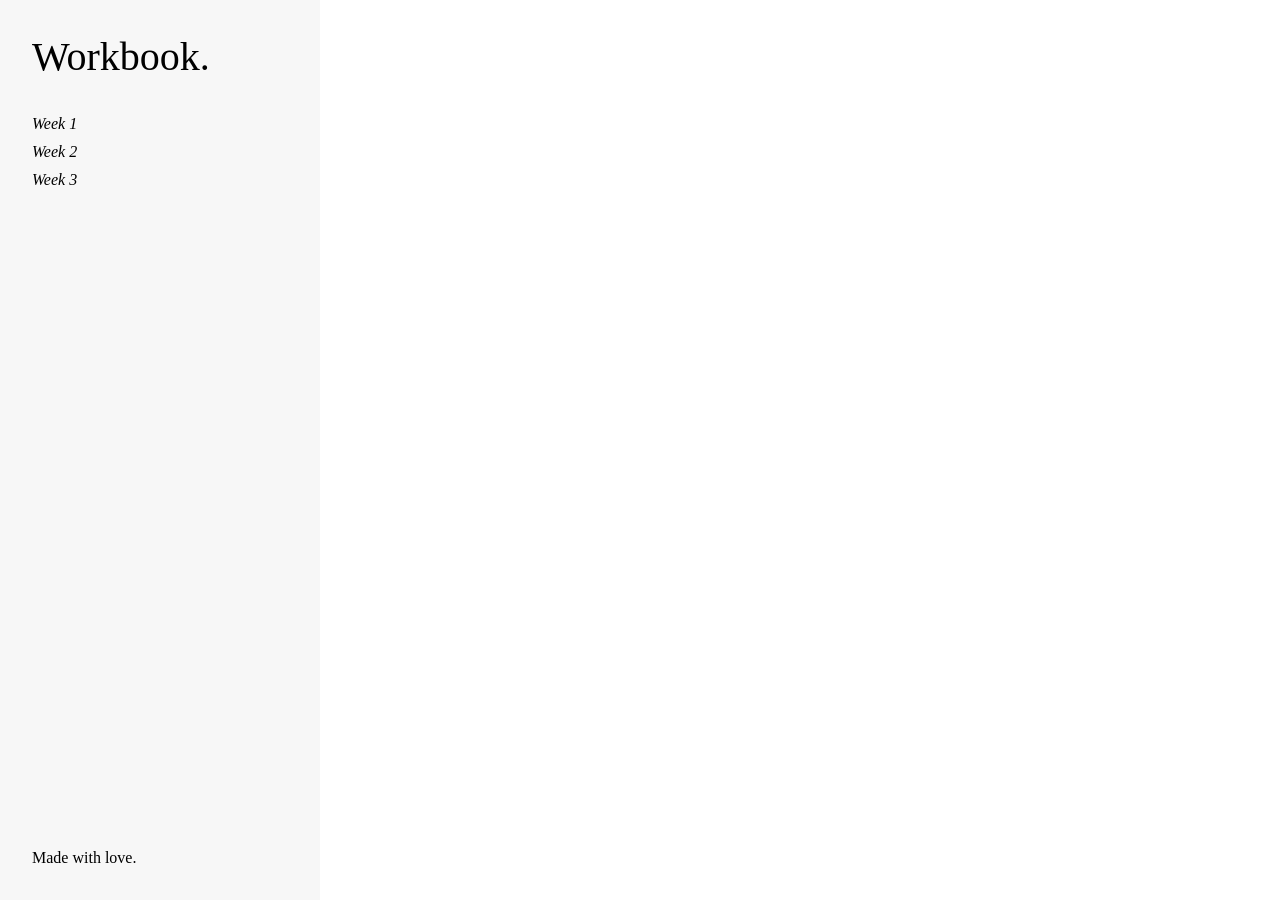
==== home.html @ e2b47c73 "Add files via upload" ====
<!DOCTYPE html>
 <html lang="en">
<head>
    <meta charset="UTF-8">
    <meta http-equiv="X-UA-Compatible" content="IE=edge">
    <meta name="viewport" content="width=device-width, initial-scale=1.0">
<title>HOME</title>
<link rel="icon" href="images/graphic.png">
<link rel="stylesheet" href="ss.index.css">
</head>

<body>
    <header class="home-header">
        <div class="home-header-container">
            <a class="nav-title" href="home.html">Workbook.</a>
    
            <nav class="home-nav">
                <a href="week1.html">Week 1</a>
                <a href="week2.html">Week 2</a>
                <a href="week3.html">Week 3</a>
            </nav>
        </div>

        <nav>
            <a class="made-with-love" href="index.html">Made with love.</a>
        </nav>
    </header>

    <section class="home-section">
            <img class="home-graphic-1" src="images/home-gif.png" alt="">
        </div>
    </section>

    <svg class="trail" viewBox="0 0 1 1">
        <path class="trail-line" d=""/>
    </svg>

</body>

<script src="jsworkbook.js"></script>
<script src="trail.js"></script>

</html>
---- ss.index.css ----
@import url(https://fonts.googleapis.com/css?family=Khula:700);
@import url('../fonts/Sentient-Variable.woff2');
@import url('../fonts/Switzer-Variable.woff2');
@import url('../fonts/Gambarino-Regular.woff2');

.montserrat-me> {
  font-family: "Montserrat", sans-serif;
  font-optical-sizing: auto;
  font-weight: 400;
  font-style: normal;
}

/* universal styling */
* {
    margin: 0px;
    padding: 0px;
    box-sizing: border-box;
    /* cursor:url('images/cursor.5ff4b071.svg'), pointer; */
}

a {
  text-decoration: none;
}

a:link {
  color: black;
}

:root {
  --background-color: white;
  --text-color: black;
  --highlight-color: blue;
  --gridline-color: grey;
}

html {
  font-family: Montserrat;
  font-size: 1em;
  text-decoration: none;
  background-color: var(--background-color);
  color: var(--text-color);
  line-height: 1.25;
}

body {
  background-size: calc(100w / 12) 1px;
  background-image: linear-gradient(to right, var(--gridline-color) 1px, transparent 1px);
  display: grid;
  grid-template-columns: repeat(12,1fr);
  min-height: 100vh;
}

.home-header {
  grid-column: span 2;
  position: sticky;
  top: 0;
  height: 100vh;
  display: flex;
  flex-direction: column;
  align-items: flex-start;
  justify-content: space-between;
  width: 25vw;


  padding: 2rem;

  background-color: rgb(247, 247, 247);
}


.home-nav {
  margin: 2rem 0 0 0;
  display: flex;
  flex-direction: column;
  align-items: flex-start;
  justify-content: flex-start;
  gap: 0.5rem;
  font-size: max(16px, 0.75rem);
  font-style: italic;
  color: black;
}


.nav-title {
  font-size: 2.5em;
  font-family: Sentient-Variable;
}


.home-section {
  grid-column: span 10;
  min-height: 100vh;
  display: flex;
  justify-content: center;
  width: auto;
  background-color: white;
  align-items:center;
  padding-right: 8%;
}

.home-graphic-1 {
  max-width: 70%;
}

.made-with-love:hover {
  font-weight: bold;
}

a:visited { 
  text-decoration: none; 
  color: black; 
 }
 
a:hover {
  color: red;
}

svg.trail {
  position: fixed;
  top: 0;
  left: 0;
  /* width: 400px;
  height: 400px; */
}

svg.trail path {
  fill: none;
  stroke: red;
  opacity: 70%;
  stroke-width: 8px;
  stroke-linecap: round;
  stroke-linejoin: round;
  cursor: auto;
  pointer-events: none;
}

.trail svg {
  z-index: 500;
}

.trail {
  pointer-events: none;
  z-index: 1;
}


/* .cursor {
  background: linear-gradient(to top left, #0062bE, #00A2FE);
  border-radius: 50%;
  position: absolute;
  top: 50%;
  left: 50%;
  margin: -20px 0 0 -20px;
  pointer-events: auto;
  mix-blend-mode: multiply;
  z-index: 10;
} */

/* li, a, button {
    cursor: pointer;
} */






/* MATILDA STAR ANIMATION */
/* .shooting-stars {
    position: absolute;
    z-index: -10;
  }
  .stars1 {
    color: rgb(245, 245, 171);
    text-shadow: rgb(190, 190, 232);
    font-size: 1.4em;
    letter-spacing: -2px;
    text-shadow: 2px 2px 20px yellow;
    opacity: 0.9;
  }
  #star1 {
    position: absolute;
    top: 0px;
    right: 10vw;
    animation: 3.3s shootingStar linear infinite;
  }
  #star2 {
    position: absolute;
    top: 0px;
    right: 50vw;
    animation: 2.7s shootingStar linear infinite;
  }
  #star3 {
    position: absolute;
    top: -15vh;
    right: 60vw;
    animation: 4.2s shootingStar linear infinite;
    animation-delay: 1.2s;
  }
  #star4 {
    position: absolute;
    top: -30vh;
    right: 90vw;
    animation: 4.3s shootingStar linear infinite;
    animation-delay: 2s;
  }
  #star5 {
    position: absolute;
    top: -40vh;
    right: 30vw;
    animation: 3s shootingStar linear infinite;
  }
  #star6 {
    position: absolute;
    top: -3vh;
    right: -50vw;
    animation: 3s shootingStar linear infinite;
    animation-delay: 1.2s;
  }
  #star7 {
    position: absolute;
    top: -22px;
    right: -20vw;
    animation: 2s shootingStar linear infinite;
    animation-delay: 2.2s;
  }
  @keyframes stars-fall {
    0% {
      line-height: 5px;
    }
    100% {
      line-height: 10px;
    }
  }
  @keyframes shootingStar {
    0% {
      transform: rotateZ(-40deg) translateX(0%) translateY(0%);
    }
    100% {
      transform: rotateZ(-70deg) translateX(-150vw) translateY(50vh);
    }
  } */

  .hidden {
    opacity:0;
  }
  .console-container {
    font-family: Switzer-Variable;
    font-size:4em;
    justify-content: center;
    text-align:center;
    height:150px;
    width:500px;
    display:flex;
    position:absolute;
    top:0;
    bottom:0;
    left:0;
    right:0;
    margin:auto;
    text-decoration: none;
  }

  .console-underscore {
     display:inline-block;
    position:relative;
    color:white;
    font-weight: bold;
    top:-0.14em;
    left:10px;
  }

  #text {
    text-decoration: none;
    color: white;
  }

  .landing-body {
    background-color: black;
  }

  .content-container {
    display: flex;
    justify-content: flex-start;
    flex-direction: row;
    max-width: 50%;
  }

  .content {
    display: flex;
    flex-direction: column;
    padding: 20px;
    margin: auto;
  }

  .content-images {
    max-width: 60vw;
    margin: 10px;
  }

  .content-images:hover {
    border: solid 6px red;
    padding: auto;
    box-shadow: 0 2px 3px 4px rgba(0,0,0,0.2);
    cursor: pointer;
  }

  .reflection-title {
    padding-top: 1.5rem;
    font-weight: 600;
  }

  .reflection-para {
    padding-top: 1rem;
    padding-bottom: 2rem;
    font-weight: 400;
  }

  .body {
    background-color: black;
  }
  
  /* .wk1-body {
    background-color: black;
  } */
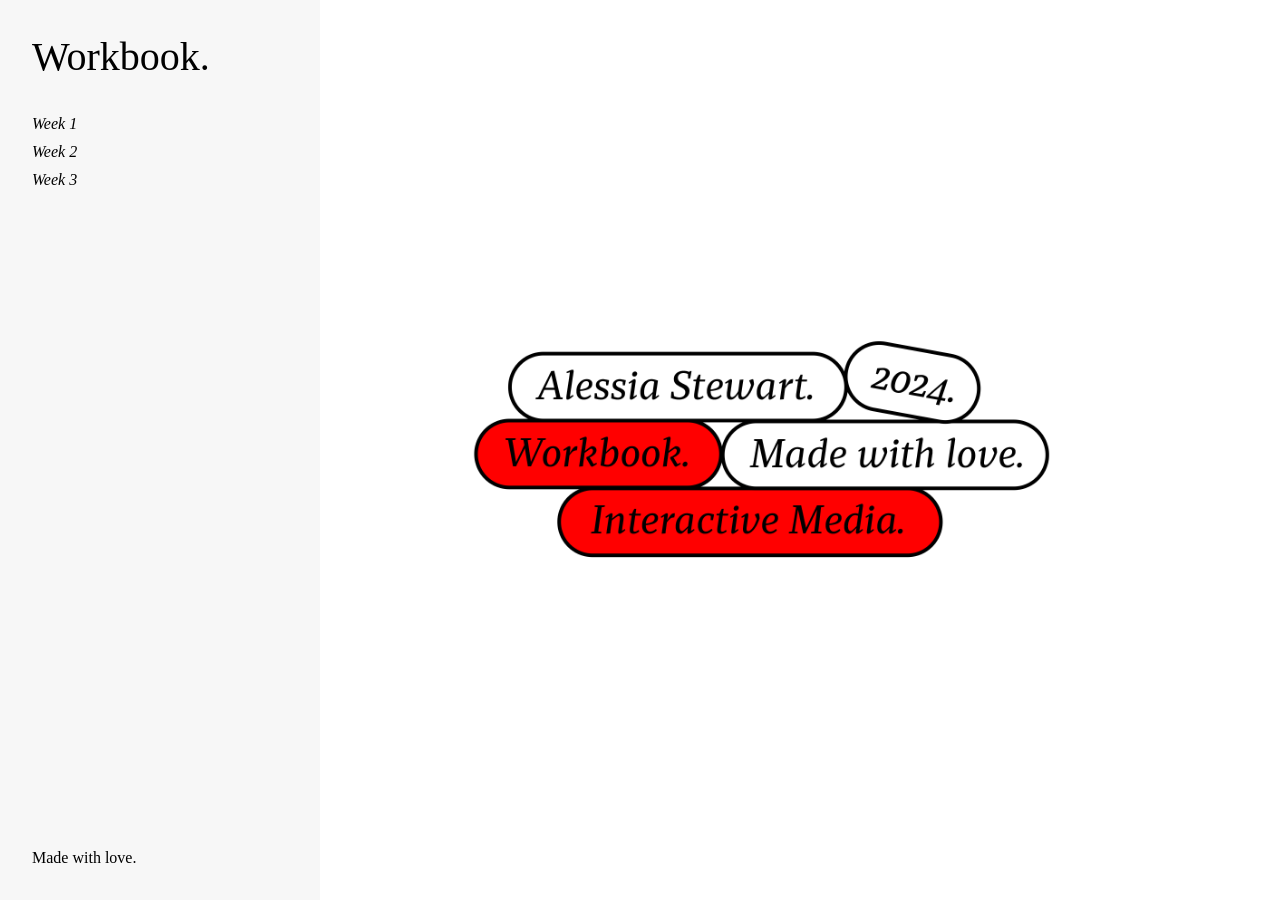
==== commit 08b329b7: "font preconnect" ====
--- a/home.html
+++ b/home.html
@@ -5,6 +5,9 @@
     <meta http-equiv="X-UA-Compatible" content="IE=edge">
     <meta name="viewport" content="width=device-width, initial-scale=1.0">
 <title>HOME</title>
+<link rel="preconnect" href="https://fonts.googleapis.com">
+<link rel="preconnect" href="https://fonts.gstatic.com" crossorigin>
+<link href="https://fonts.googleapis.com/css2?family=Kanit:wght@600&family=MedievalSharp&family=Montserrat&family=UnifrakturCook:wght@700&display=swap" rel="stylesheet">
 <link rel="icon" href="images/graphic.png">
 <link rel="stylesheet" href="ss.index.css">
 </head>
